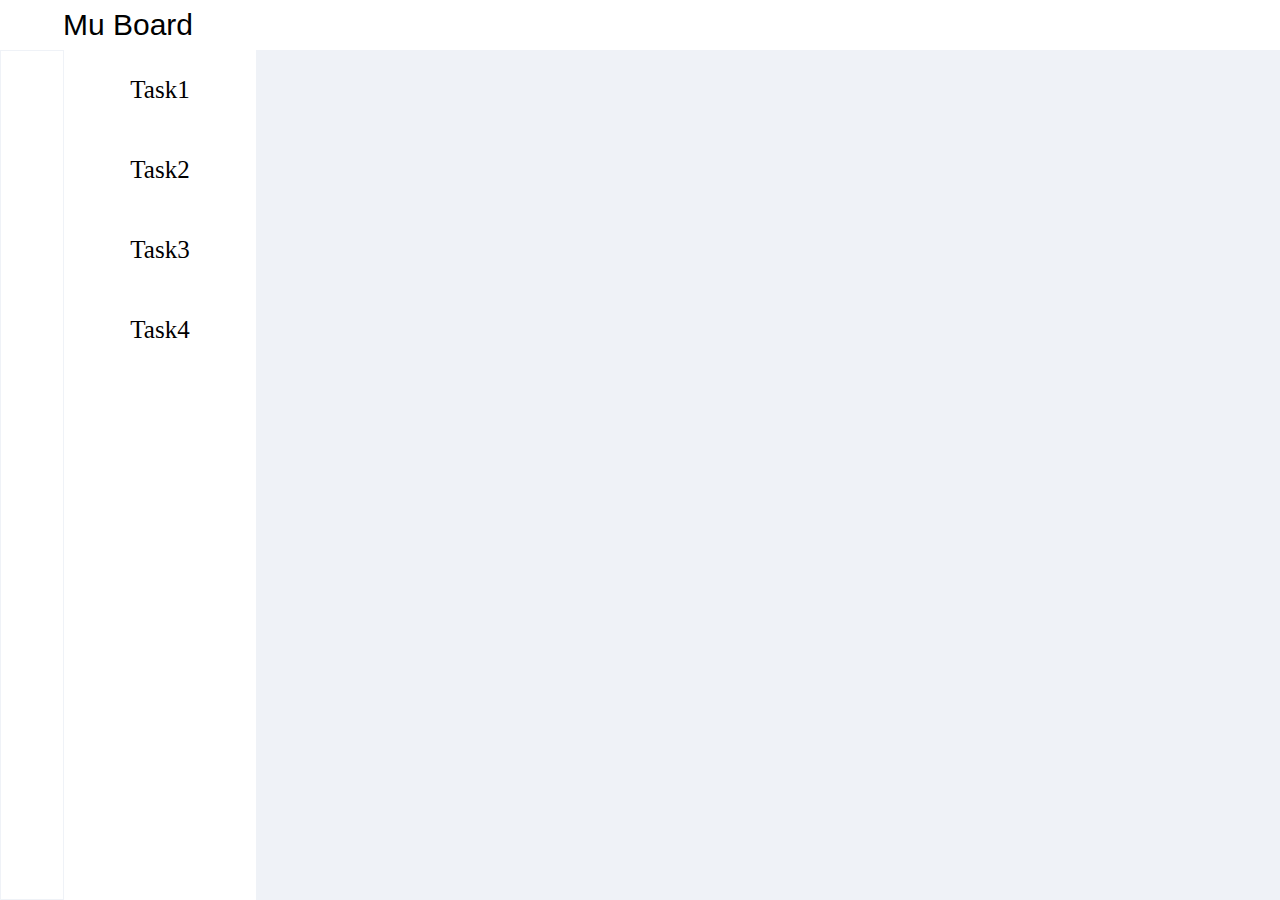
==== index.html @ 398d1668 "prettify ui" ====
<!DOCTYPE html>
<html lang="en">
<head>
  <meta charset="UTF-8">
  <meta name="viewport" content="width=device-width, initial-scale=1.0">
  <meta http-equiv="X-UA-Compatible" content="ie=edge">
  <link rel="stylesheet" href="./font/iconfont.css">
  <link rel="stylesheet" href="./index.css">
  <title>Mu Board</title>
</head>
<body>
    <header>
      <div class="logo">Mu Board</div>
      <div class="publish-btn"></div>
    </header>
    <div class="content">
      <div id="toolPane">
        <div data-name="pen" class="tool"><span class="iconfont icon-pencil"></span></div>
        <div data-name="line" class="tool"><span class="iconfont icon-Line"></span></div>
        <div data-name="rect" class="tool"><span class="iconfont icon-square"></span></div>
        <div data-name="circle" class="tool"><span class="iconfont icon-circle"></span></div>
        <div data-name="text" class="tool"><span class="iconfont icon-fontnormal"></span></div>
        <div data-name="eraser" class="tool"><span class="iconfont icon-Rubber"></span></div>
        <div data-name="clear" class="tool"><span class="iconfont icon-custom-clear"></span></div>
        <div data-name="download" class="tool"><span class="iconfont icon-Clouddownload"></span></div>
        <div data-name="cancel" class="tool"><span class="iconfont icon-cancel1f"></span></div>
        <div data-name="redo" class="tool"><span class="iconfont icon-redo"></span></div>
      </div>
      <div class="project-list-wrapper">
        <ul class="project-list">
          <li class="project-item">Task1</li>
          <li class="project-item">Task2</li>
          <li class="project-item">Task3</li>
          <li class="project-item">Task4</li>
        </ul>
      </div>
      <div class="board-draw-area">
        <div id="drawboard_wrapper"></div>
      </div>
      <div class="board-details-wrapper"></div>
    </div>
  <script src="./utils/utils.js"></script>
  <script src="./common/constants.js"></script>
  <script src="./common/canvas.js"></script>
  <script src="./common/event-bus.js"></script>
  <script src="./common/tools.js"></script>
  <script src="./page/tool-pane.js"></script>
  <script src="./page/draw-board.js"></script>
  <script src="./page/main.js"></script>
</body>
</html>
---- index.css ----
* {
  padding: 0;
  margin: 0;
  box-sizing: border-box;
}
html,body {
  height: 100%;
}
header {
  width: 100%;
  height: 50px;
  background: #fff;
}

header .logo {
  width: 20%;
  height: 50px;
  line-height: 50px;
  text-align: center;
  font-size: 30px;
  font-family: 'Franklin Gothic Medium', 'Arial Narrow', Arial, sans-serif;
  color: #000;
}

.content {
  position: absolute;
  width: 100%;
  top: 50px;
  bottom: 0;
  font-size: 0;
}

.content > #toolPane {
  display: inline-block;
  vertical-align: top;
  width: 5%;
  height: 100%;
  border: 1px solid #EFF2F7;
}

.content > #toolPane > .tool {
  height: 50px;
  line-height: 50px;
  text-align: center;
}

.content > #toolPane > .tool:hover {
  cursor: pointer;
  background: #EFF2F7;
}

.content > #toolPane .tool:nth-child(1) {color: #8392A7}
.content > #toolPane .tool:nth-child(2) {color: #12CE66}
.content > #toolPane .tool:nth-child(3) {color: #FFC82C}
.content > #toolPane .tool:nth-child(4) {color: #1FB6FF}
.content > #toolPane .tool:nth-child(5) {color: #FF7849}
.content > #toolPane .tool:nth-child(6) {color: #7E5CEF}
.content > #toolPane .tool:nth-child(7) {color: #425893}
.content > #toolPane .tool:nth-child(8) {color: #343F4B}
.content > #toolPane .tool:nth-child(9) {color: #969FAA}
.content > #toolPane .tool:nth-child(10) {color: #969FAA}

.content > #toolPane .iconfont {
  font-size: 30px;
  font-weight: 800;
}

.project-list-wrapper {
  display: inline-block;
  width: 15%;
  height: 100%;
  vertical-align: top;
}

.project-list-wrapper .project-item {
  list-style: none;
  height: 80px;
  line-height: 80px;
  text-align: center;
  font-size: 25px;
}

.board-draw-area {
  position: relative;
  display: inline-block;
  vertical-align: top;
  width: 80%;
  height: 100%;
  background: #EFF2F7;
}

#drawboard_wrapper {
  position: absolute;
  width: 80%;
  height: 80%;
  left: 10%;
  top: 10%;
}

#drawboard_wrapper > #drawboard_ui_canvas {
  position: absolute;
  left:0;
  top:0;
  z-index: 3;
}

#drawboard_wrapper > #drawboard_main_canvas {
  position: absolute;
  left:0;
  top:0;
  z-index: 2;
}

#drawboard_wrapper > #drawboard_bg_canvas {
  position: absolute;
  left:0;
  top:0;
  z-index: 1;
}


#drawboard_input {
  border: none;
}
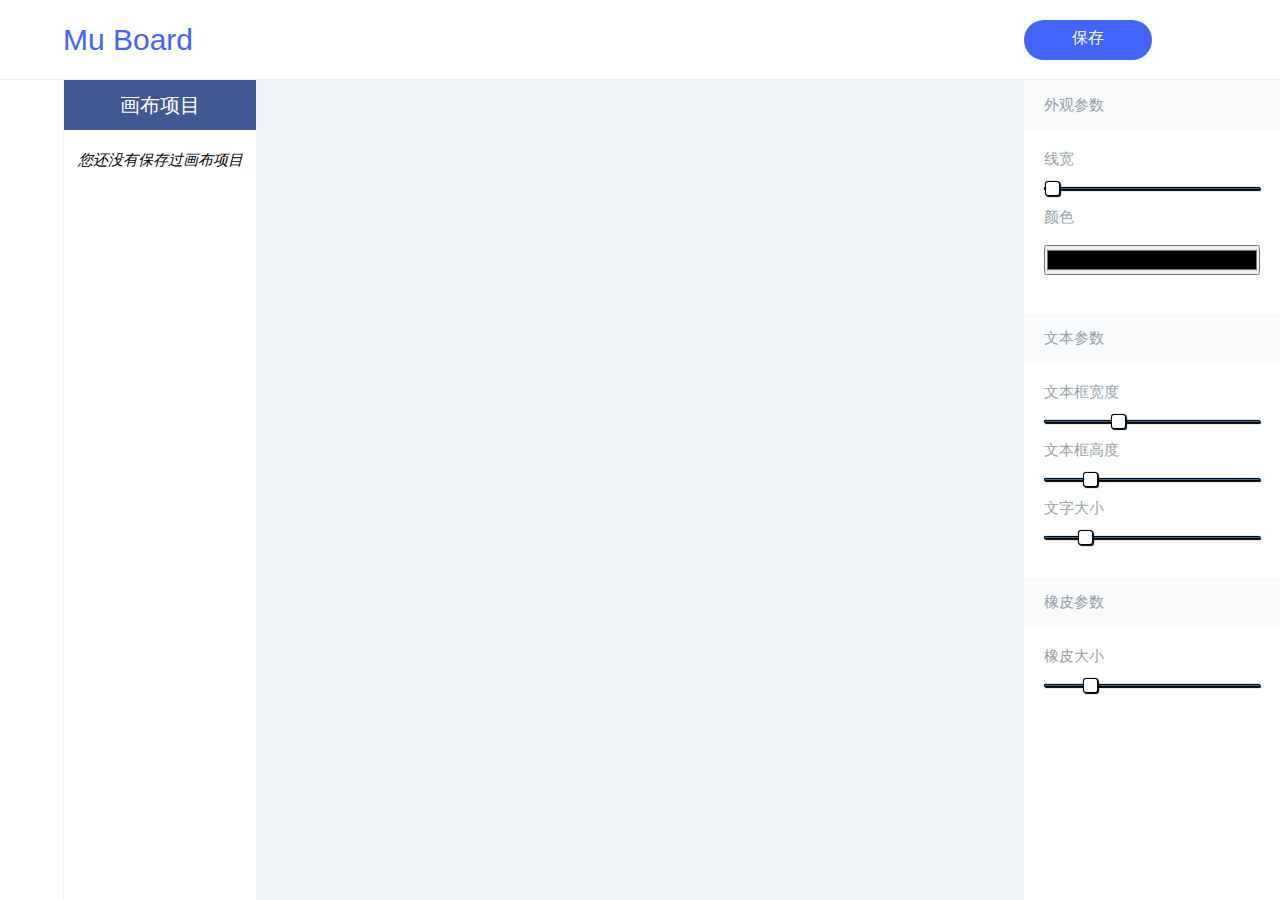
==== commit 34aa193c: "add save project feature" ====
--- a/index.html
+++ b/index.html
@@ -11,7 +11,7 @@
 <body>
     <header>
       <div class="logo">Mu Board</div>
-      <div class="publish-btn"></div>
+      <div class="publish-btn">保存</div>
     </header>
     <div class="content">
       <div id="toolPane">
@@ -26,26 +26,66 @@
         <div data-name="cancel" class="tool"><span class="iconfont icon-cancel1f"></span></div>
         <div data-name="redo" class="tool"><span class="iconfont icon-redo"></span></div>
       </div>
-      <div class="project-list-wrapper">
-        <ul class="project-list">
-          <li class="project-item">Task1</li>
-          <li class="project-item">Task2</li>
-          <li class="project-item">Task3</li>
-          <li class="project-item">Task4</li>
-        </ul>
-      </div>
+      <ul id="board_project_list" class="project-list">
+        <li class="project-list-head">画布项目</li>
+        <li class="project-list-info active">您还没有保存过画布项目</li>
+        <!-- <li class="project-item">Task1</li>
+        <li class="project-item">Task2</li>
+        <li class="project-item">Task3</li>
+        <li class="project-item">Task4</li> -->
+      </ul>
       <div class="board-draw-area">
         <div id="drawboard_wrapper"></div>
       </div>
-      <div class="board-details-wrapper"></div>
+      <div class="board-details-wrapper">
+        <div class="board-detail">
+          <div class="board-detail-head">外观参数</div>
+          <div class="board-detail-body">
+            <form>
+              <label for="board_line_width">线宽</label>
+              <input id="board_line_width" type="range" value="1" min="1" max="20">
+              <br>
+              <label for="board_color">颜色</label>
+              <input id="board_color" type="color">
+              <br>
+            </form>
+          </div>
+        </div>
+        <div class="board-detail">
+          <div class="board-detail-head">文本参数</div>
+          <div class="board-detail-body">
+            <form>
+              <label for="board_text_width">文本框宽度</label>
+              <input id="board_text_width" type="range" value="200" min="50" max="500">
+              <br>
+              <label for="board_text_height">文本框高度</label>
+              <input id="board_text_height" type="range" value="100" min="30" max="400">
+              <br>
+              <label for="board_font_size">文字大小</label>
+              <input id="board_font_size" type="range" value="15" min="12" max="30">
+              <br>
+            </form>
+          </div>
+        </div>
+        <div class="board-detail">
+          <div class="board-detail-head">橡皮参数</div>
+          <div class="board-detail-body">
+            <form>
+              <label for="board_eraser_size">橡皮大小</label>
+              <input id="board_eraser_size" type="range" value="20" min="1" max="100">
+              <br>
+            </form>
+          </div>
+        </div>
     </div>
   <script src="./utils/utils.js"></script>
   <script src="./common/constants.js"></script>
   <script src="./common/canvas.js"></script>
   <script src="./common/event-bus.js"></script>
   <script src="./common/tools.js"></script>
+  <script src="./page/board-config.js"></script>
   <script src="./page/tool-pane.js"></script>
+  <script src="./page/project-list.js"></script>
   <script src="./page/draw-board.js"></script>
-  <script src="./page/main.js"></script>
 </body>
 </html>--- a/index.css
+++ b/index.css
@@ -8,24 +8,49 @@
 }
 header {
   width: 100%;
-  height: 50px;
+  height: 80px;
   background: #fff;
+  border-bottom: 1px solid #EFF2F7;
+}
+
+header::after {
+  content: "";
+  display: block;
+  clear: both;
 }
 
 header .logo {
+  float: left;
   width: 20%;
-  height: 50px;
-  line-height: 50px;
+  height: 80px;
+  line-height: 80px;
   text-align: center;
   font-size: 30px;
   font-family: 'Franklin Gothic Medium', 'Arial Narrow', Arial, sans-serif;
-  color: #000;
-}
-
+  color: RGB(67, 100, 254);
+}
+
+header .publish-btn {
+  float: right;
+  width: 10%;
+  height: 40px;
+  border-radius: 20px;
+  margin-top: 20px;
+  margin-right: 10%;
+  text-align: center;
+  line-height: 35px;
+  color: #fff;
+  background: #4364FE;
+  cursor: pointer;
+}
+
+header .publish-btn:hover {
+  background: #425893;
+}
 .content {
   position: absolute;
   width: 100%;
-  top: 50px;
+  top: 80px;
   bottom: 0;
   font-size: 0;
 }
@@ -35,7 +60,7 @@
   vertical-align: top;
   width: 5%;
   height: 100%;
-  border: 1px solid #EFF2F7;
+  border-right: 1px solid #EFF2F7;
 }
 
 .content > #toolPane > .tool {
@@ -65,36 +90,67 @@
   font-weight: 800;
 }
 
-.project-list-wrapper {
+.project-list {
   display: inline-block;
   width: 15%;
   height: 100%;
   vertical-align: top;
 }
 
-.project-list-wrapper .project-item {
-  list-style: none;
-  height: 80px;
-  line-height: 80px;
-  text-align: center;
-  font-size: 25px;
+.project-list .project-item {
+  list-style: none;
+  height: 60px;
+  line-height: 60px;
+  text-align: center;
+  font-size: 15px;
+}
+.project-list .project-item:hover  {
+  cursor: pointer;
+  background: RGB(239, 242, 247)
+}
+
+.project-list-head {
+  list-style: none;
+  font-size: 20px;
+  font-weight: 500;
+  text-align: center;
+  height: 50px;
+  line-height: 50px;
+  background: RGB(150, 159, 170);
+  background: RGB(66, 88, 147);
+  color: #fff;
+}
+
+.project-list-info {
+  list-style: none;
+  display: none;
+}
+
+.project-list-info.active {
+  list-style: none;
+  font-style: italic;
+  display: block;
+  height: 60px;
+  line-height: 60px;
+  font-size: 15px;
+  text-align: center;
 }
 
 .board-draw-area {
   position: relative;
   display: inline-block;
   vertical-align: top;
-  width: 80%;
+  width: 60%;
   height: 100%;
   background: #EFF2F7;
 }
 
 #drawboard_wrapper {
   position: absolute;
-  width: 80%;
-  height: 80%;
-  left: 10%;
-  top: 10%;
+  width: 90%;
+  height: 90%;
+  margin-left: 5%;
+  margin-top: 5%;
 }
 
 #drawboard_wrapper > #drawboard_ui_canvas {
@@ -118,7 +174,91 @@
   z-index: 1;
 }
 
-
 #drawboard_input {
   border: none;
 }
+
+.board-details-wrapper {
+  display: inline-block;
+  vertical-align: top;
+  width: 20%;
+  height: 100%;
+}
+
+.board-detail {
+  font-size: 15px;
+}
+
+.board-detail-head {
+  height: 50px;
+  line-height: 50px;
+  padding-left: 20px;
+  color: RGB(150, 159, 170);
+  background: #F9FAFC;
+}
+
+.board-detail-body {
+  padding: 20px;
+  color: RGB(150, 159, 170);
+}
+
+
+/* input样式自定义 */
+
+input[type=color] {
+  display: inline-block;
+  height: 30px;
+  width: 100%;
+  margin: 18px 0;
+}
+
+input[type=range] {
+  -webkit-appearance: none;
+  margin: 18px 0;
+  width: 100%;
+}
+input[type=range]:focus {
+  outline: none;
+}
+input[type=range]::-webkit-slider-runnable-track {
+  width: 100%;
+  height: 3px;
+  cursor: pointer;
+  box-shadow: 1px 1px 1px #000000, 0px 0px 1px #0d0d0d;
+  background: #3071a9;
+  border-radius: 1.3px;
+  border: 0.2px solid #010101;
+}
+input[type=range]::-webkit-slider-thumb {
+  box-shadow: 1px 1px 1px #000000, 0px 0px 1px #0d0d0d;
+  border: 1px solid #000000;
+  height: 15px;
+  width: 15px;
+  border-radius: 3px;
+  background: #ffffff;
+  cursor: pointer;
+  -webkit-appearance: none;
+  margin-top: -7px;
+}
+input[type=range]:focus::-webkit-slider-runnable-track {
+  background: #367ebd;
+}
+
+input[type=range]::-moz-range-track {
+  width: 100%;
+  height: 3px;
+  cursor: pointer;
+  box-shadow: 1px 1px 1px #000000, 0px 0px 1px #0d0d0d;
+  background: #3071a9;
+  border-radius: 1.3px;
+  border: 0.2px solid #010101;
+}
+input[type=range]::-moz-range-thumb {
+  box-shadow: 1px 1px 1px #000000, 0px 0px 1px #0d0d0d;
+  border: 1px solid #000000;
+  height: 15px;
+  width: 15px;
+  border-radius: 3px;
+  background: #ffffff;
+  cursor: pointer;
+}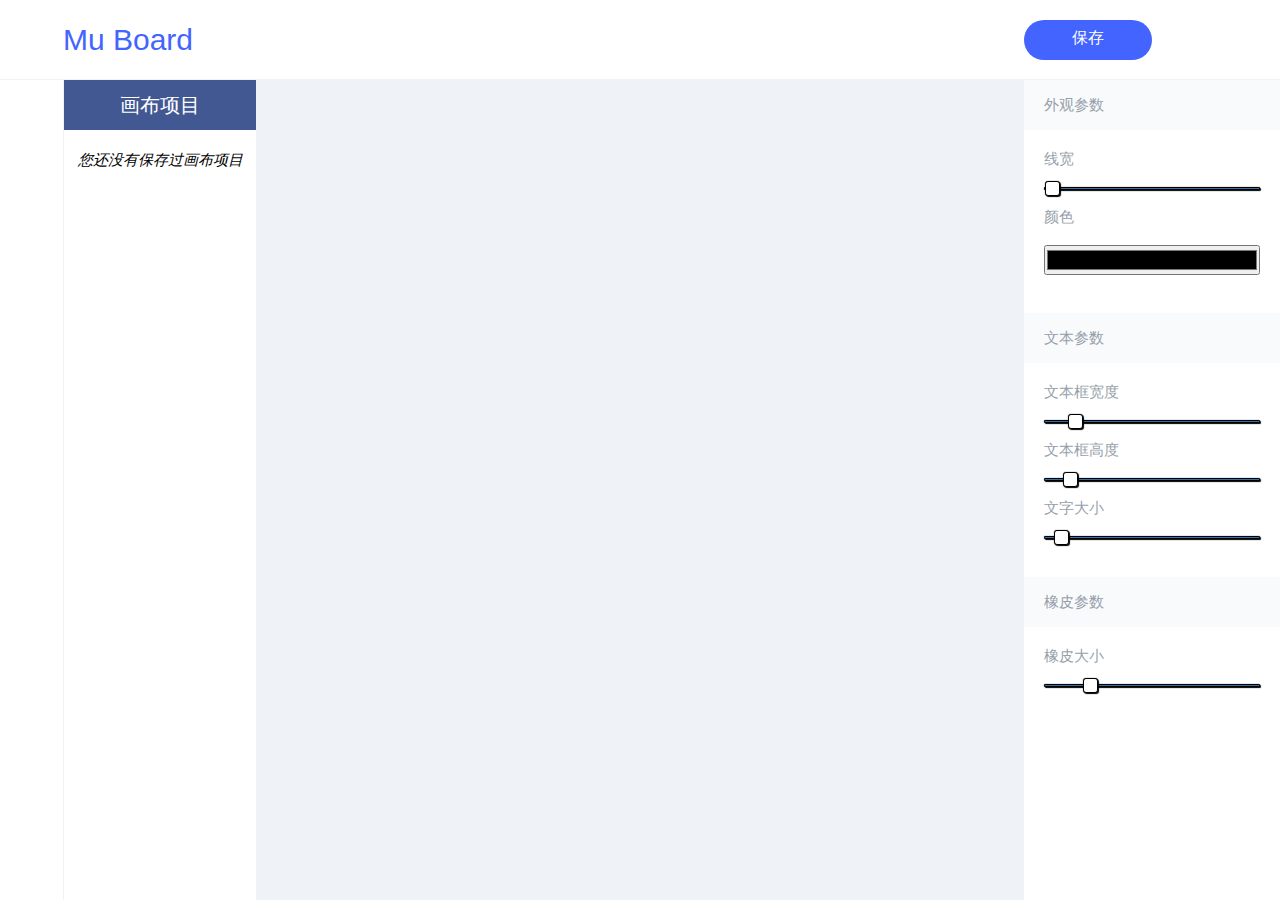
==== commit e757bcaa: "finish textarea feature" ====
--- a/index.html
+++ b/index.html
@@ -56,13 +56,13 @@
           <div class="board-detail-body">
             <form>
               <label for="board_text_width">文本框宽度</label>
-              <input id="board_text_width" type="range" value="200" min="50" max="500">
+              <input id="board_text_width" type="range" value="200" min="120" max="800">
               <br>
               <label for="board_text_height">文本框高度</label>
-              <input id="board_text_height" type="range" value="100" min="30" max="400">
+              <input id="board_text_height" type="range" value="100" min="50" max="600">
               <br>
               <label for="board_font_size">文字大小</label>
-              <input id="board_font_size" type="range" value="15" min="12" max="30">
+              <input id="board_font_size" type="range" value="15" min="12" max="80">
               <br>
             </form>
           </div>
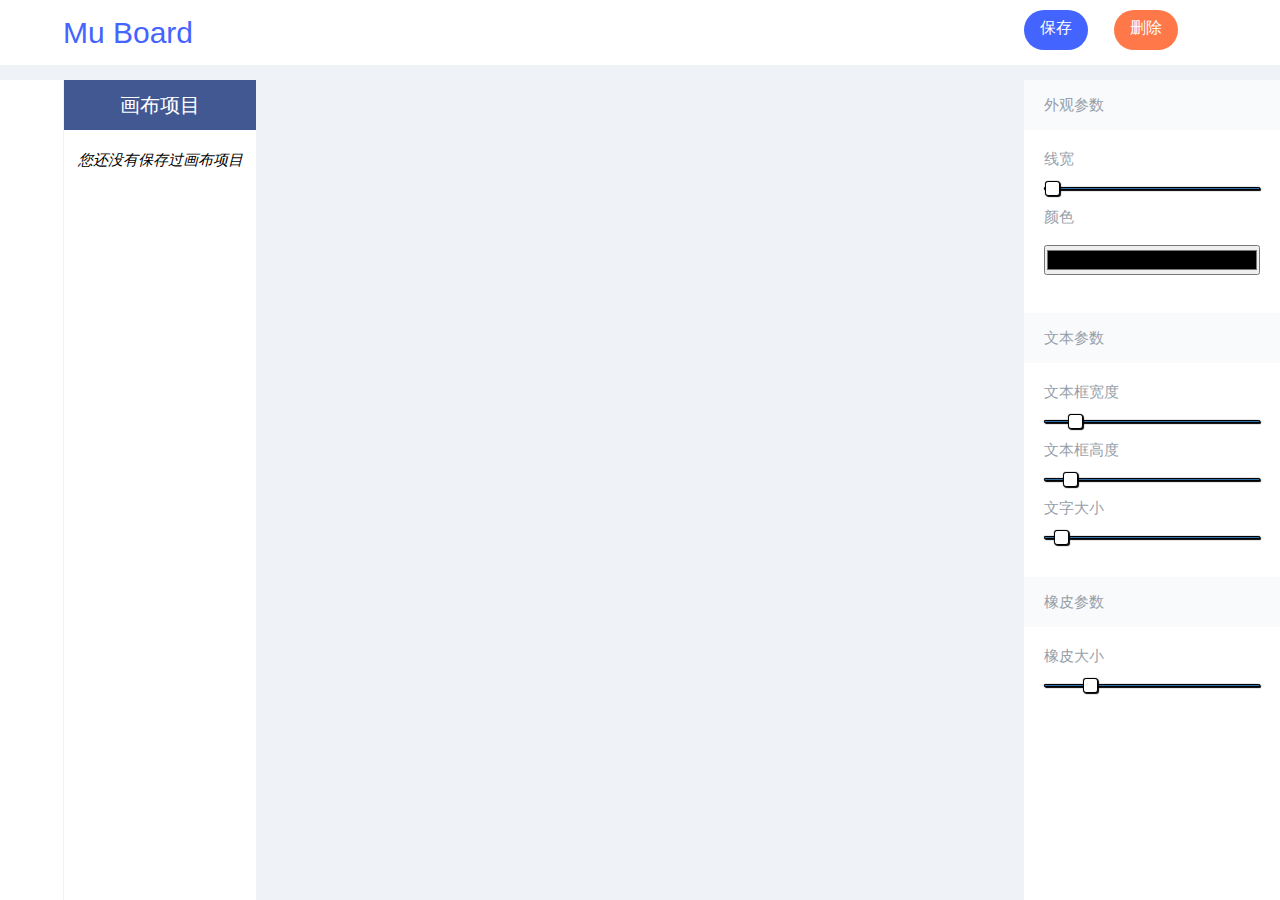
==== commit e68dd3f2: "add some jquery-like functions" ====
--- a/index.html
+++ b/index.html
@@ -11,6 +11,7 @@
 <body>
     <header>
       <div class="logo">Mu Board</div>
+      <div class="delete-btn">删除</div>
       <div class="publish-btn">保存</div>
     </header>
     <div class="content">
@@ -79,6 +80,7 @@
         </div>
     </div>
   <script src="./utils/utils.js"></script>
+  <script src="./utils/jq.js"></script>
   <script src="./common/constants.js"></script>
   <script src="./common/canvas.js"></script>
   <script src="./common/event-bus.js"></script>
--- a/index.css
+++ b/index.css
@@ -10,7 +10,7 @@
   width: 100%;
   height: 80px;
   background: #fff;
-  border-bottom: 1px solid #EFF2F7;
+  border-bottom: 15px solid #EFF2F7;
 }
 
 header::after {
@@ -22,8 +22,8 @@
 header .logo {
   float: left;
   width: 20%;
-  height: 80px;
-  line-height: 80px;
+  height: 65px;
+  line-height: 65px;
   text-align: center;
   font-size: 30px;
   font-family: 'Franklin Gothic Medium', 'Arial Narrow', Arial, sans-serif;
@@ -32,11 +32,11 @@
 
 header .publish-btn {
   float: right;
-  width: 10%;
+  width: 5%;
   height: 40px;
   border-radius: 20px;
-  margin-top: 20px;
-  margin-right: 10%;
+  margin-top: 10px;
+  margin-right: 2%;
   text-align: center;
   line-height: 35px;
   color: #fff;
@@ -47,6 +47,24 @@
 header .publish-btn:hover {
   background: #425893;
 }
+
+header .delete-btn {
+  float: right;
+  width: 5%;
+  height: 40px;
+  border-radius: 20px;
+  margin-top: 10px;
+  margin-right: 8%;
+  text-align: center;
+  line-height: 35px;
+  color: #fff;
+  background: RGB(255, 120, 73);
+  cursor: pointer;
+}
+header .delete-btn:hover {
+  background: RGB(230, 67, 63);
+}
+
 .content {
   position: absolute;
   width: 100%;
@@ -95,18 +113,26 @@
   width: 15%;
   height: 100%;
   vertical-align: top;
-}
-
-.project-list .project-item {
-  list-style: none;
-  height: 60px;
-  line-height: 60px;
-  text-align: center;
-  font-size: 15px;
-}
-.project-list .project-item:hover  {
+  overflow: auto;
+}
+
+.project-list > .project-item {
+  list-style: none;
+  text-align: center;
+  padding: 10px;
+}
+.project-list > .project-item:hover,
+.project-list > .project-item.active
+{
   cursor: pointer;
   background: RGB(239, 242, 247)
+}
+
+.project-list > .project-item > .project-thumb {
+  width: 95%;
+  border: 1px solid #1FB6FF;
+  border-radius: 8px;
+  box-shadow: 2px 2px 2px #367ebd;
 }
 
 .project-list-head {
@@ -136,6 +162,7 @@
   text-align: center;
 }
 
+
 .board-draw-area {
   position: relative;
   display: inline-block;
@@ -147,13 +174,19 @@
 
 #drawboard_wrapper {
   position: absolute;
-  width: 90%;
-  height: 90%;
-  margin-left: 5%;
-  margin-top: 5%;
+  width: 96%;
+  height: 100%;
+  margin-left: 2%;
 }
 
 #drawboard_wrapper > #drawboard_ui_canvas {
+  position: absolute;
+  left:0;
+  top:0;
+  z-index: 4;
+}
+
+#drawboard_wrapper > #drawboard_assist_canvas {
   position: absolute;
   left:0;
   top:0;
